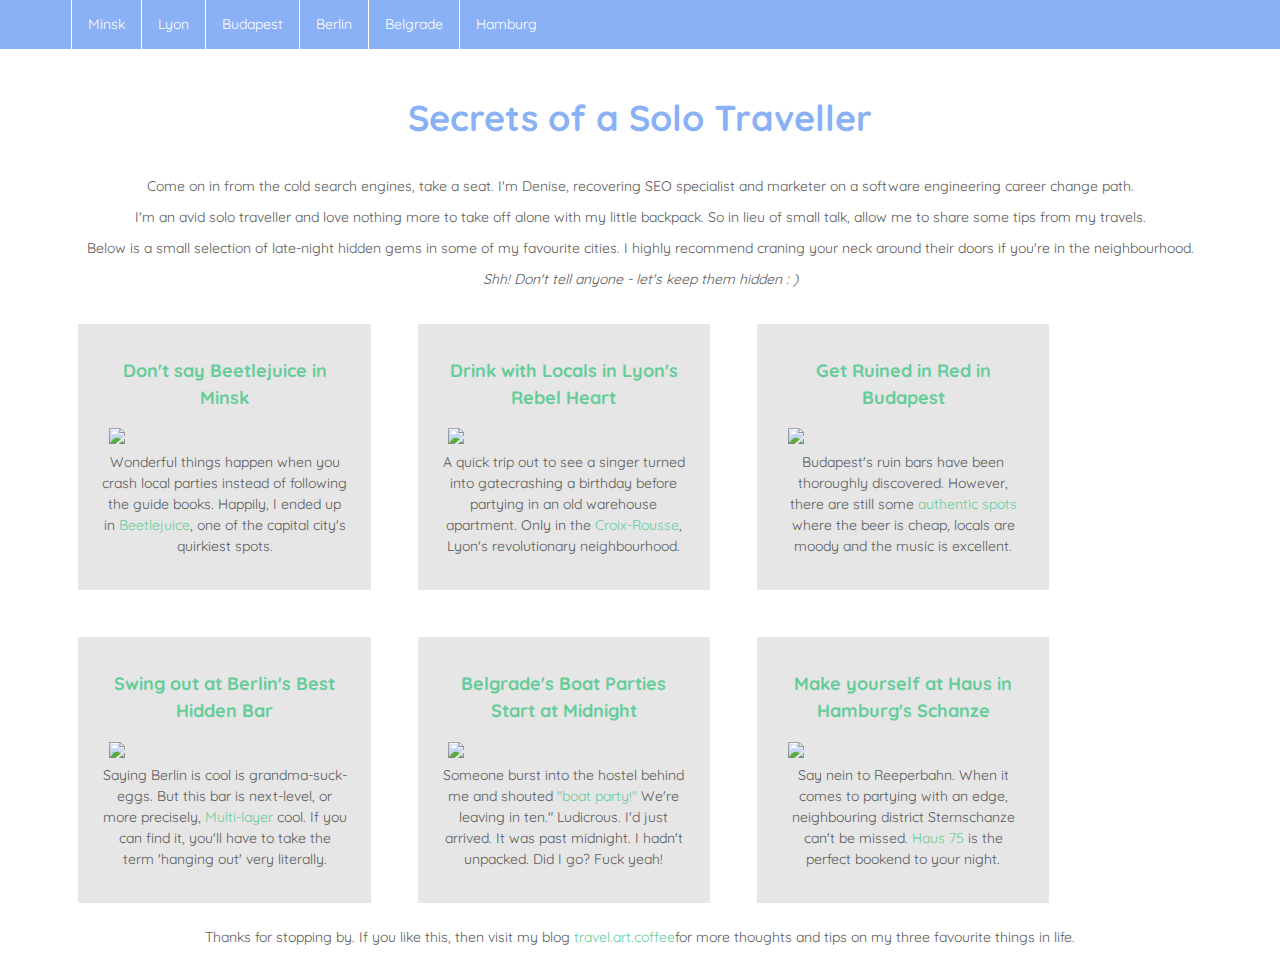
==== index.html @ b85a97f7 "added my first files to the project0 repo" ====
<!DOCTYPE html>
<html lang="en">
  <head>
    <meta charset="utf-8">
    <meta name="viewport" content="width=device-width, initial-scale=1">
    <link rel="stylesheet" href="https://maxcdn.bootstrapcdn.com/bootstrap/3.4.1/css/bootstrap.min.css">
    <script src="https://ajax.googleapis.com/ajax/libs/jquery/3.4.1/jquery.min.js"></script>
    <script src="https://maxcdn.bootstrapcdn.com/bootstrap/3.4.1/js/bootstrap.min.js"></script>
    <link href='http://fonts.googleapis.com/css?family=Quicksand:400,300,700' rel='stylesheet' type='text/css'>
    <title>My Webpage</title>
  </head>

    <meta name="viewport" content="width=device-width, initial-scale1.0"> 

<style>

ul {
  list-style-type: none;
  margin: 0;
  padding: 0;
  overflow: hidden;
  background-color: #8ab1f5;
}

li {
  float: left;
  border-right: 1px solid white;
}

li:last-child {
  border-right: none;
}

li a {
  display: block;
  color: white;
  text-align: center;
  padding: 14px 16px;
  text-decoration: none;
}

h1 {
    color: #8ab1f5;
    text-align: center;
    font-weight: bold;
    line-height: 2.7;
    }

h2 {
    color: #66cc99;
    text-align: center;
    }

h4 {
    color: #66cc99;
    text-align: center;
    font-weight: bold;
    line-height: 1.5;
    }

body {
    font-family: 'Quicksand' !important;
    color: #595959;
    text-align: center;
    line-height: 1.5;
}

.container {
    body: #595959;
}

.box {
    padding: 2%;
    margin: 2%;
    background-color: #e6e6e6;
}

a {
    color: #66cc99; !important;
}

a:hover {
  color:#8ab1f5;
}

img {
        max-width: 100%;
        max-height: 100%;
        padding: 3%;
        display: center;
        display: block; /* remove extra space below image */
    }

@media (min-width: 500px) { 

body { 
background-color: 255, 255, 255; 
} 

} 

@media (max-width: 499px) { 
body { 
background-color: blue; 
} 

} 
</style>

    <body>

<ul>
            <li><a href="index.html">Home</a></li>
            <li><a href="minsk.html">Minsk</a></li>
            <li><a href="lyon.html">Lyon</a></li>
            <li><a href="budapest.html">Budapest</a></li>
            <li><a href="berlin.html">Berlin</a></li>
            <li><a href="belgrade.html">Belgrade</a></li>
            <li><a href="hamburg.html">Hamburg</a></li>
        </ul>

<h1>Secrets of a Solo Traveller</h1>
        
<p>Come on in from the cold search engines, take a seat. I'm Denise, recovering SEO specialist and marketer on a software engineering career change path.</p>

<p>I'm an avid solo traveller and love nothing more to take off alone with my little backpack. So in lieu of small talk, allow me to share some tips from my travels.</p>

<p>Below is a small selection of late-night hidden gems in some of my favourite cities. I highly recommend craning your neck around their doors if you're in the neighbourhood.</p>

<p><em>Shh! Don't tell anyone - let's keep them hidden : )</em></p>

<div class="container">
<div class="row">

    <div class="col-xs-12 col-sm-6 col-md-4 col-lg-3 box">
     <h4><a href="minsk.html">Don't say Beetlejuice in Minsk</a></h4>
     <img src="minsk.jpg">
     <p>Wonderful things happen when you crash local parties instead of following the guide books. Happily, I ended up in <a href="minsk.html">Beetlejuice</a>, one of the capital city's quirkiest spots.</p>
    </div>

    <div class="col-xs-12 col-sm-6 col-md-4 col-lg-3 box">
     <h4><a href="lyon.html">Drink with Locals in Lyon's Rebel Heart</a></h4>
     <img src="lyon.jpeg">
     <p>A quick trip out to see a singer turned into gatecrashing a birthday before partying in an old warehouse apartment. Only in the <a href="lyon.html">Croix-Rousse</a>, Lyon's revolutionary neighbourhood.</p>
    </div>

    <div class="col-xs-12 col-sm-6 col-md-4 col-lg-3 box">
     <h4><a href="budapest.html">Get Ruined in Red in Budapest</a></h4>
     <img src="budapest.jpeg">
     <p>Budapest's ruin bars have been thoroughly discovered. However, there are still some <a href="budapest.html">authentic spots</a> where the beer is cheap, locals are moody and the music is excellent.</p>
    </div>

    <div class="col-xs-12 col-sm-6 col-md-4 col-lg-3 box">
    <h4><a href="berlin.html">Swing out at Berlin's Best Hidden Bar</a></h4>
    <img src="berlin.jpg">
    <p>Saying Berlin is cool is grandma-suck-eggs. But this bar is next-level, or more precisely, <a href="berlin.html">Multi-layer</a> cool. If you can find it, you'll have to take the term 'hanging out' very literally.</p>
    </div>

    <div class="col-xs-12 col-sm-6 col-md-4 col-lg-3 box">
    <h4><a href="belgrade.html">Belgrade's Boat Parties Start at Midnight</a></h4>
    <img src="belgrade.jpg">
    <p>Someone burst into the hostel behind me and shouted <a href="belgrade.html">"boat party!"</a> We're leaving in ten." Ludicrous. I'd just arrived. It was past midnight. I hadn't unpacked. Did I go? Fuck yeah!</p>
    </div>

    <div class="col-xs-12 col-sm-6 col-md-4 col-lg-3 box">
    <h4><a href="hamburg.html">Make yourself at Haus in Hamburg's Schanze</a></h4>
    <img src="hamburg.jpeg">
    <p>Say nein to Reeperbahn. When it comes to partying with an edge, neighbouring district Sternschanze can't be missed. <a href="hamburg.html">Haus 75</a> is the perfect bookend to your night.</p>
    </div>
  </div>  
</div>

<p>Thanks for stopping by. If you like this, then visit my blog <a href="https://www.travelartcoffee.com">travel.art.coffee</a>for more thoughts and tips on my three favourite things in life.</p>
    </body>

</html>
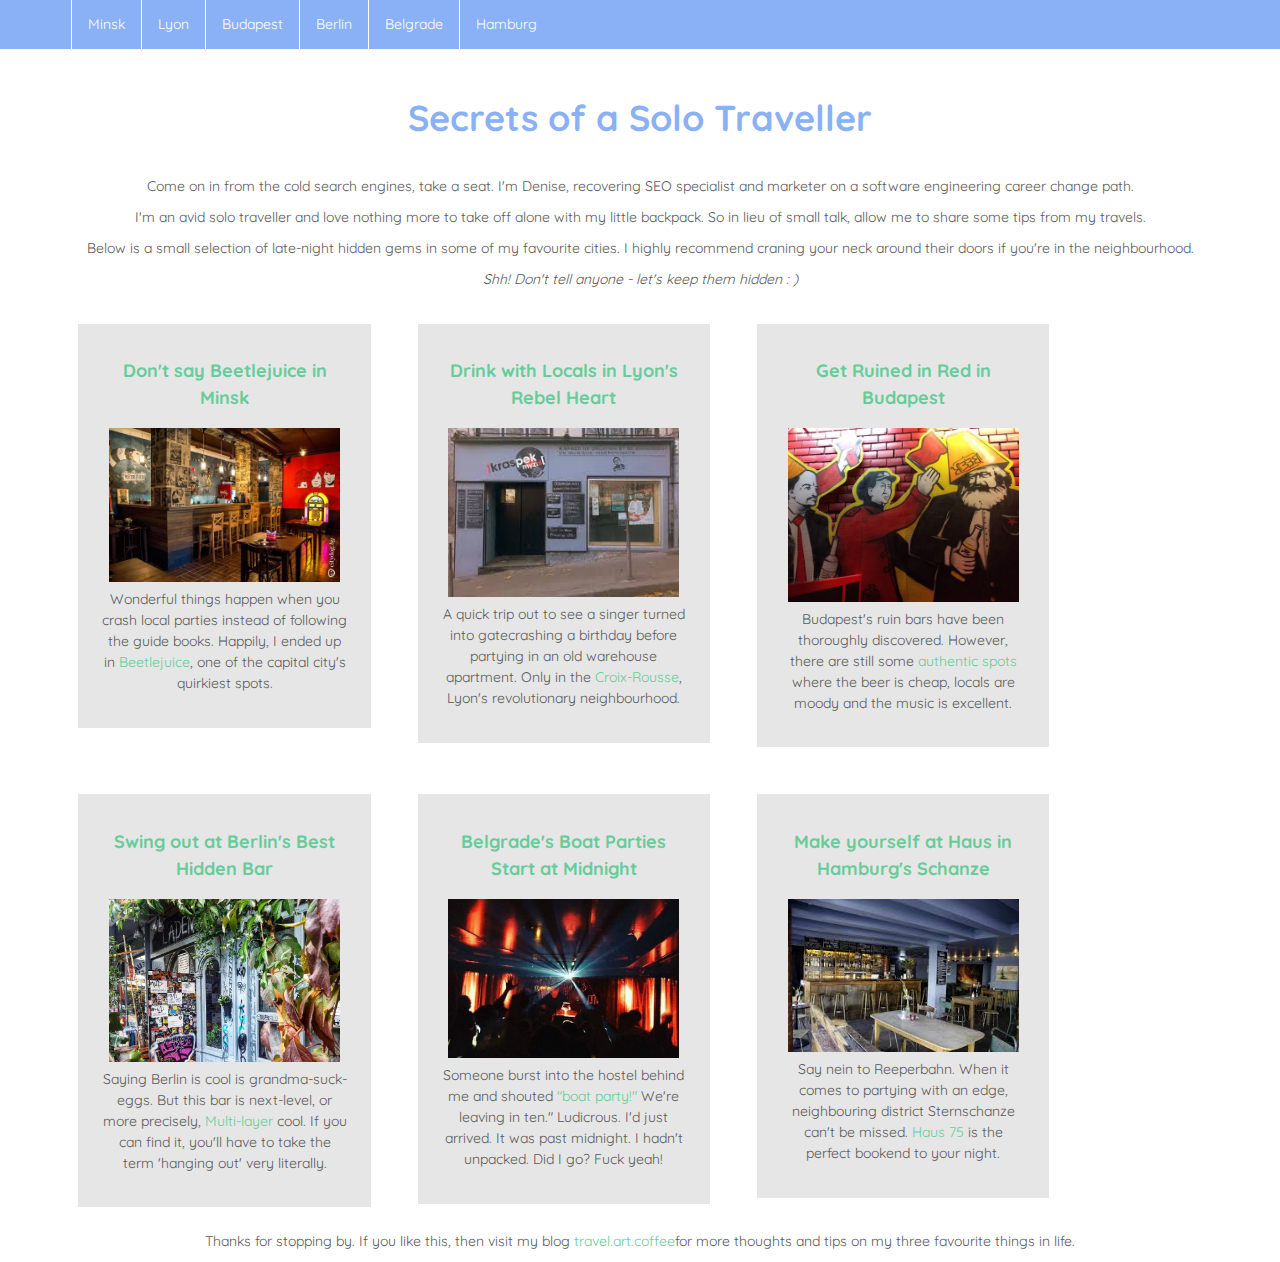
==== commit cfbae998: "adjusting google api url" ====
--- a/index.html
+++ b/index.html
@@ -6,7 +6,7 @@
     <link rel="stylesheet" href="https://maxcdn.bootstrapcdn.com/bootstrap/3.4.1/css/bootstrap.min.css">
     <script src="https://ajax.googleapis.com/ajax/libs/jquery/3.4.1/jquery.min.js"></script>
     <script src="https://maxcdn.bootstrapcdn.com/bootstrap/3.4.1/js/bootstrap.min.js"></script>
-    <link href='http://fonts.googleapis.com/css?family=Quicksand:400,300,700' rel='stylesheet' type='text/css'>
+    <link rel="stylesheet" type='text/css' href="https://fonts.googleapis.com/css?family=Quicksand: 300,400,700,300italic">
     <title>My Webpage</title>
   </head>
 
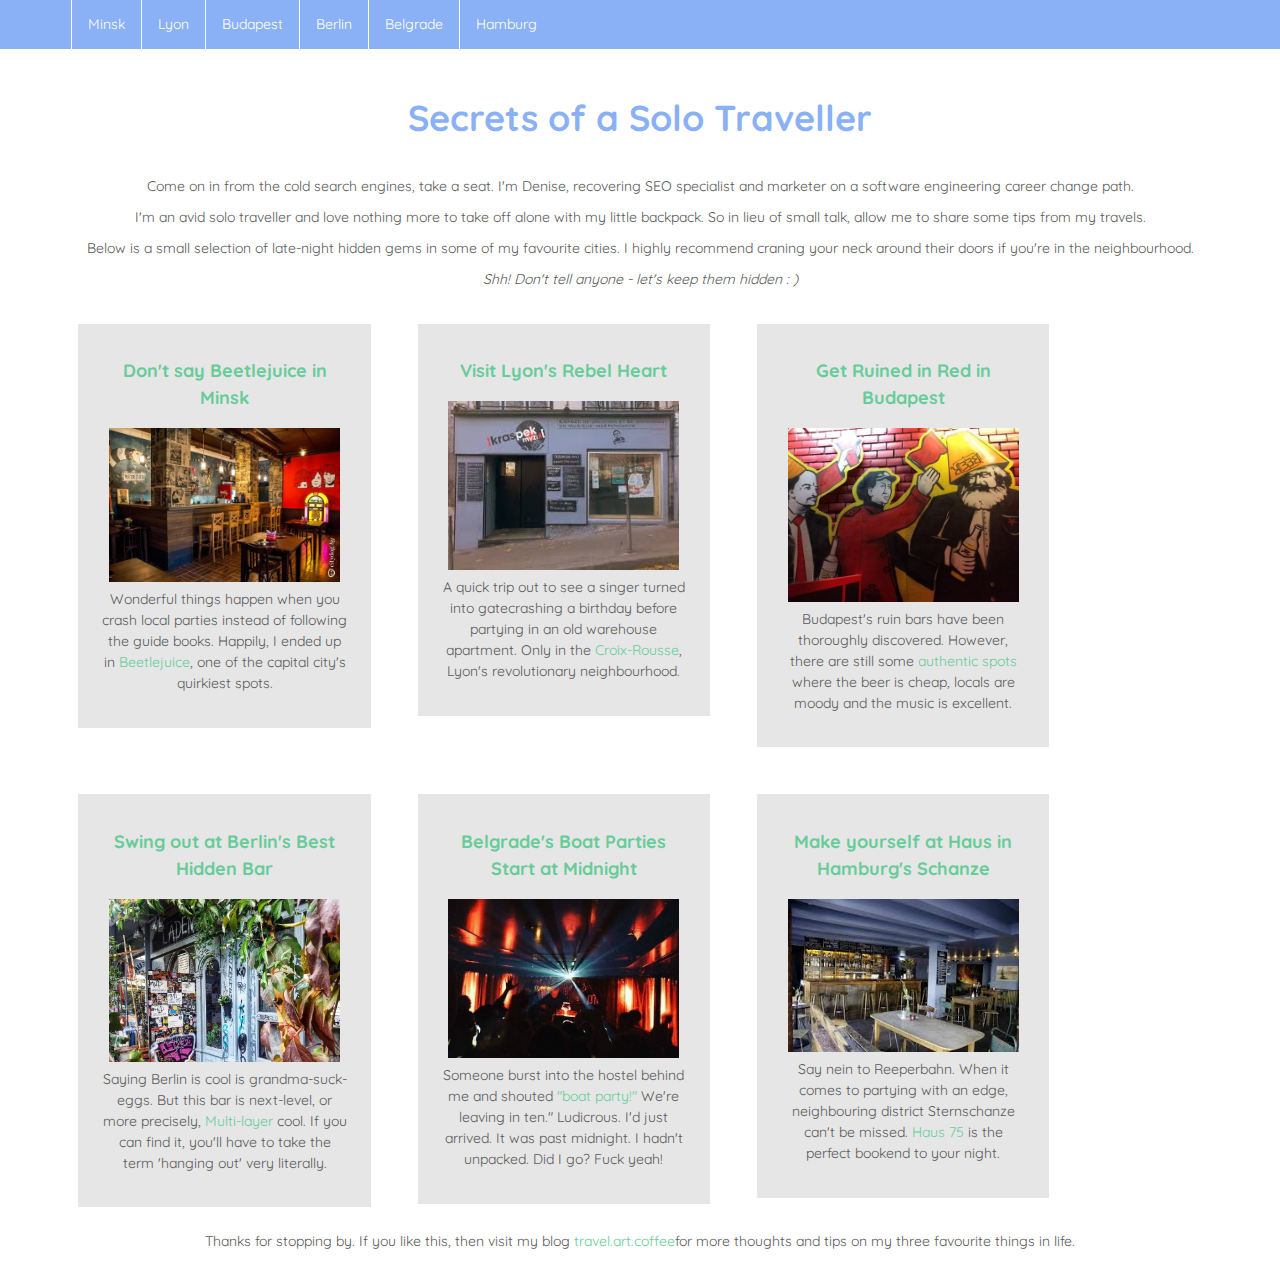
==== commit 281abba5: "adjusting copy" ====
--- a/index.html
+++ b/index.html
@@ -139,7 +139,7 @@
     </div>
 
     <div class="col-xs-12 col-sm-6 col-md-4 col-lg-3 box">
-     <h4><a href="lyon.html">Drink with Locals in Lyon's Rebel Heart</a></h4>
+     <h4><a href="lyon.html">Visit Lyon's Rebel Heart</a></h4>
      <img src="lyon.jpeg">
      <p>A quick trip out to see a singer turned into gatecrashing a birthday before partying in an old warehouse apartment. Only in the <a href="lyon.html">Croix-Rousse</a>, Lyon's revolutionary neighbourhood.</p>
     </div>
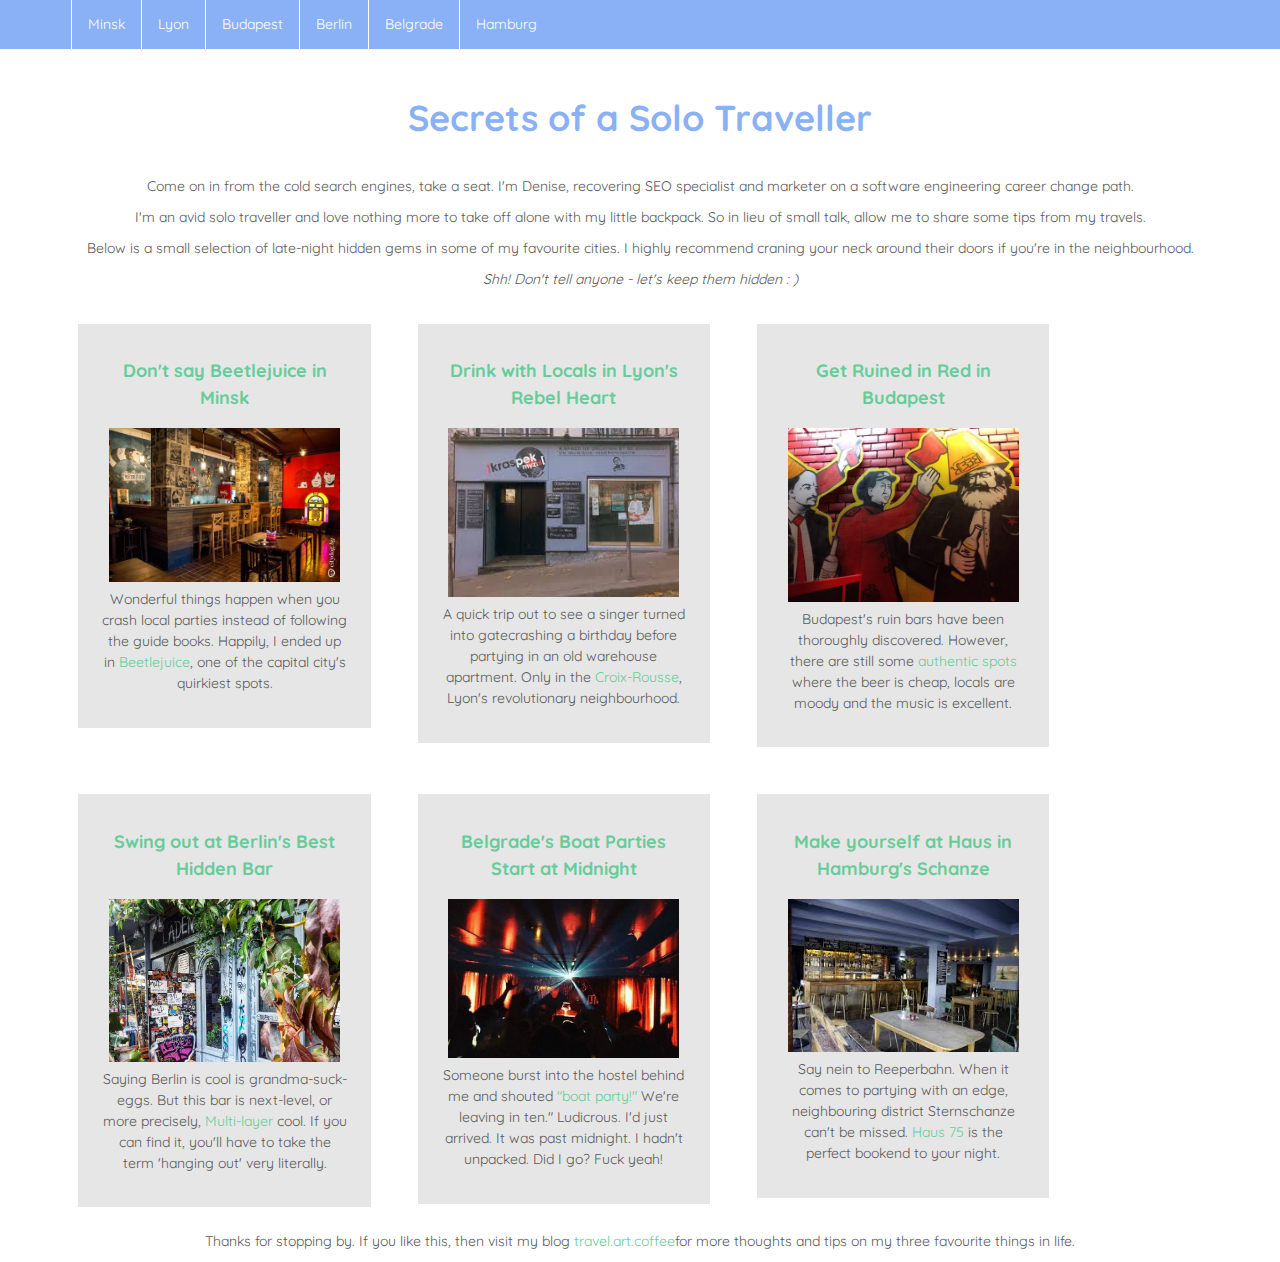
==== commit c863286c: "changing text back for spacing purposes" ====
--- a/index.html
+++ b/index.html
@@ -139,7 +139,7 @@
     </div>
 
     <div class="col-xs-12 col-sm-6 col-md-4 col-lg-3 box">
-     <h4><a href="lyon.html">Visit Lyon's Rebel Heart</a></h4>
+     <h4><a href="lyon.html">Drink with Locals in Lyon's Rebel Heart</a></h4>
      <img src="lyon.jpeg">
      <p>A quick trip out to see a singer turned into gatecrashing a birthday before partying in an old warehouse apartment. Only in the <a href="lyon.html">Croix-Rousse</a>, Lyon's revolutionary neighbourhood.</p>
     </div>
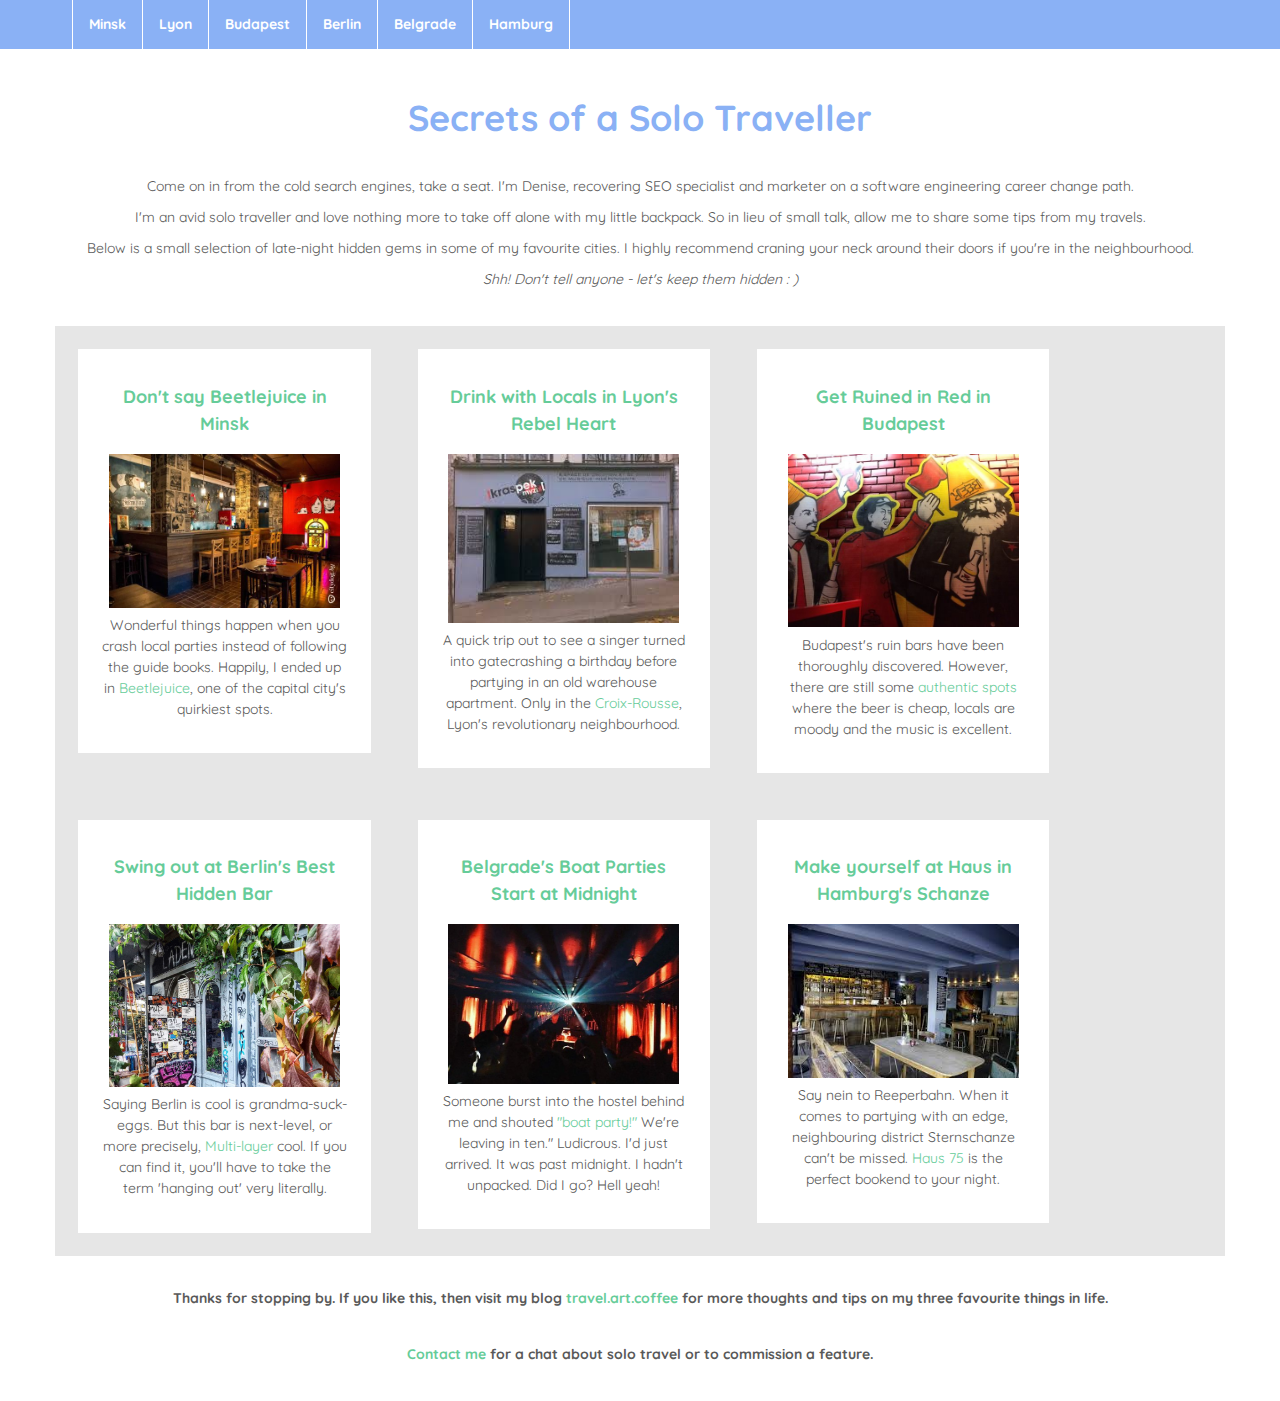
==== commit 8c623a06: "added sass functionality and files" ====
--- a/index.html
+++ b/index.html
@@ -7,117 +7,23 @@
     <script src="https://ajax.googleapis.com/ajax/libs/jquery/3.4.1/jquery.min.js"></script>
     <script src="https://maxcdn.bootstrapcdn.com/bootstrap/3.4.1/js/bootstrap.min.js"></script>
     <link rel="stylesheet" type='text/css' href="https://fonts.googleapis.com/css?family=Quicksand: 300,400,700,300italic">
+    <link rel="stylesheet" type="text/css" href="style.css">
     <title>My Webpage</title>
   </head>
 
     <meta name="viewport" content="width=device-width, initial-scale1.0"> 
 
-<style>
-
-ul {
-  list-style-type: none;
-  margin: 0;
-  padding: 0;
-  overflow: hidden;
-  background-color: #8ab1f5;
-}
-
-li {
-  float: left;
-  border-right: 1px solid white;
-}
-
-li:last-child {
-  border-right: none;
-}
-
-li a {
-  display: block;
-  color: white;
-  text-align: center;
-  padding: 14px 16px;
-  text-decoration: none;
-}
-
-h1 {
-    color: #8ab1f5;
-    text-align: center;
-    font-weight: bold;
-    line-height: 2.7;
-    }
-
-h2 {
-    color: #66cc99;
-    text-align: center;
-    }
-
-h4 {
-    color: #66cc99;
-    text-align: center;
-    font-weight: bold;
-    line-height: 1.5;
-    }
-
-body {
-    font-family: 'Quicksand' !important;
-    color: #595959;
-    text-align: center;
-    line-height: 1.5;
-}
-
-.container {
-    body: #595959;
-}
-
-.box {
-    padding: 2%;
-    margin: 2%;
-    background-color: #e6e6e6;
-}
-
-a {
-    color: #66cc99; !important;
-}
-
-a:hover {
-  color:#8ab1f5;
-}
-
-img {
-        max-width: 100%;
-        max-height: 100%;
-        padding: 3%;
-        display: center;
-        display: block; /* remove extra space below image */
-    }
-
-@media (min-width: 500px) { 
-
-body { 
-background-color: 255, 255, 255; 
-} 
-
-} 
-
-@media (max-width: 499px) { 
-body { 
-background-color: blue; 
-} 
-
-} 
-</style>
-
     <body>
-
-<ul>
-            <li><a href="index.html">Home</a></li>
-            <li><a href="minsk.html">Minsk</a></li>
-            <li><a href="lyon.html">Lyon</a></li>
-            <li><a href="budapest.html">Budapest</a></li>
-            <li><a href="berlin.html">Berlin</a></li>
-            <li><a href="belgrade.html">Belgrade</a></li>
-            <li><a href="hamburg.html">Hamburg</a></li>
+      <div id="nav"><ul>
+            <li><a href="index.html" class="navlink">Home</a></li> 
+            <li><a href="minsk.html" class="navlink">Minsk</a></li>
+            <li><a href="lyon.html" class="navlink">Lyon</a></li>
+            <li><a href="budapest.html" class="navlink">Budapest</a></li>
+            <li><a href="berlin.html" class="navlink">Berlin</a></li>
+            <li><a href="belgrade.html" class="navlink">Belgrade</a></li>
+            <li><a href="hamburg.html" class="navlink">Hamburg</a></li>
         </ul>
+      </div>
 
 <h1>Secrets of a Solo Traveller</h1>
         
@@ -159,7 +65,7 @@
     <div class="col-xs-12 col-sm-6 col-md-4 col-lg-3 box">
     <h4><a href="belgrade.html">Belgrade's Boat Parties Start at Midnight</a></h4>
     <img src="belgrade.jpg">
-    <p>Someone burst into the hostel behind me and shouted <a href="belgrade.html">"boat party!"</a> We're leaving in ten." Ludicrous. I'd just arrived. It was past midnight. I hadn't unpacked. Did I go? Fuck yeah!</p>
+    <p>Someone burst into the hostel behind me and shouted <a href="belgrade.html">"boat party!"</a> We're leaving in ten." Ludicrous. I'd just arrived. It was past midnight. I hadn't unpacked. Did I go? Hell yeah!</p>
     </div>
 
     <div class="col-xs-12 col-sm-6 col-md-4 col-lg-3 box">
@@ -170,7 +76,10 @@
   </div>  
 </div>
 
-<p>Thanks for stopping by. If you like this, then visit my blog <a href="https://www.travelartcoffee.com">travel.art.coffee</a>for more thoughts and tips on my three favourite things in life.</p>
-    </body>
+<p class="thanks">Thanks for stopping by. If you like this, then visit my blog <a href="https://www.travelartcoffee.com">travel.art.coffee</a> for more thoughts and tips on my three favourite things in life.</p></div>
+   
+<p><div id="contact"><a href="mailto:denise.tench@hotmail.co.uk">Contact me</a> for a chat about solo travel or to commission a feature.</div></p>
+
+</body>
 
 </html>--- a/style.css
+++ b/style.css
@@ -0,0 +1,81 @@
+/* Define standard variables and values for website */
+.navlink {
+  color: #ffffff;
+  display: block;
+  text-align: center;
+  padding: 14px 16px;
+  text-decoration: none; }
+
+ul {
+  list-style-type: none;
+  margin: 0;
+  padding: 0;
+  overflow: hidden;
+  background-color: #8ab1f5; }
+
+li {
+  float: left;
+  border-right: 1px solid #ffffff; }
+
+a {
+  text-decoration: none;
+  color: #66cc99; }
+
+a:hover {
+  color: #8ab1f5; }
+
+h1 {
+  color: #8ab1f5;
+  text-align: center;
+  font-weight: bold;
+  line-height: 2.7; }
+
+h4 {
+  color: #66cc99;
+  text-align: center;
+  font-weight: bold;
+  line-height: 1.5; }
+
+body {
+  font-family: 'Quicksand' !important;
+  color: #595959;
+  text-align: center;
+  line-height: 1.5; }
+
+.container {
+  background-color: #e6e6e6;
+  margin: 2%;
+  display: inline-block; }
+
+.box {
+  padding: 2%;
+  margin: 2%;
+  background-color: #ffffff; }
+
+img {
+  max-width: 100%;
+  max-height: 100%;
+  padding: 3%;
+  display: center;
+  display: block;
+  /* remove extra space below image */ }
+
+.thanks {
+  font-weight: bold; }
+
+#contact {
+  color: #595959;
+  padding: 2%;
+  font-weight: bold; }
+
+#nav {
+  font-weight: bold; }
+
+@media (min-width: 500px) {
+  body {
+    background-color: 255, 255, 255; } }
+@media (max-width: 499px) {
+  body {
+    background-color: #595959; } }
+
+/*# sourceMappingURL=style.css.map */
